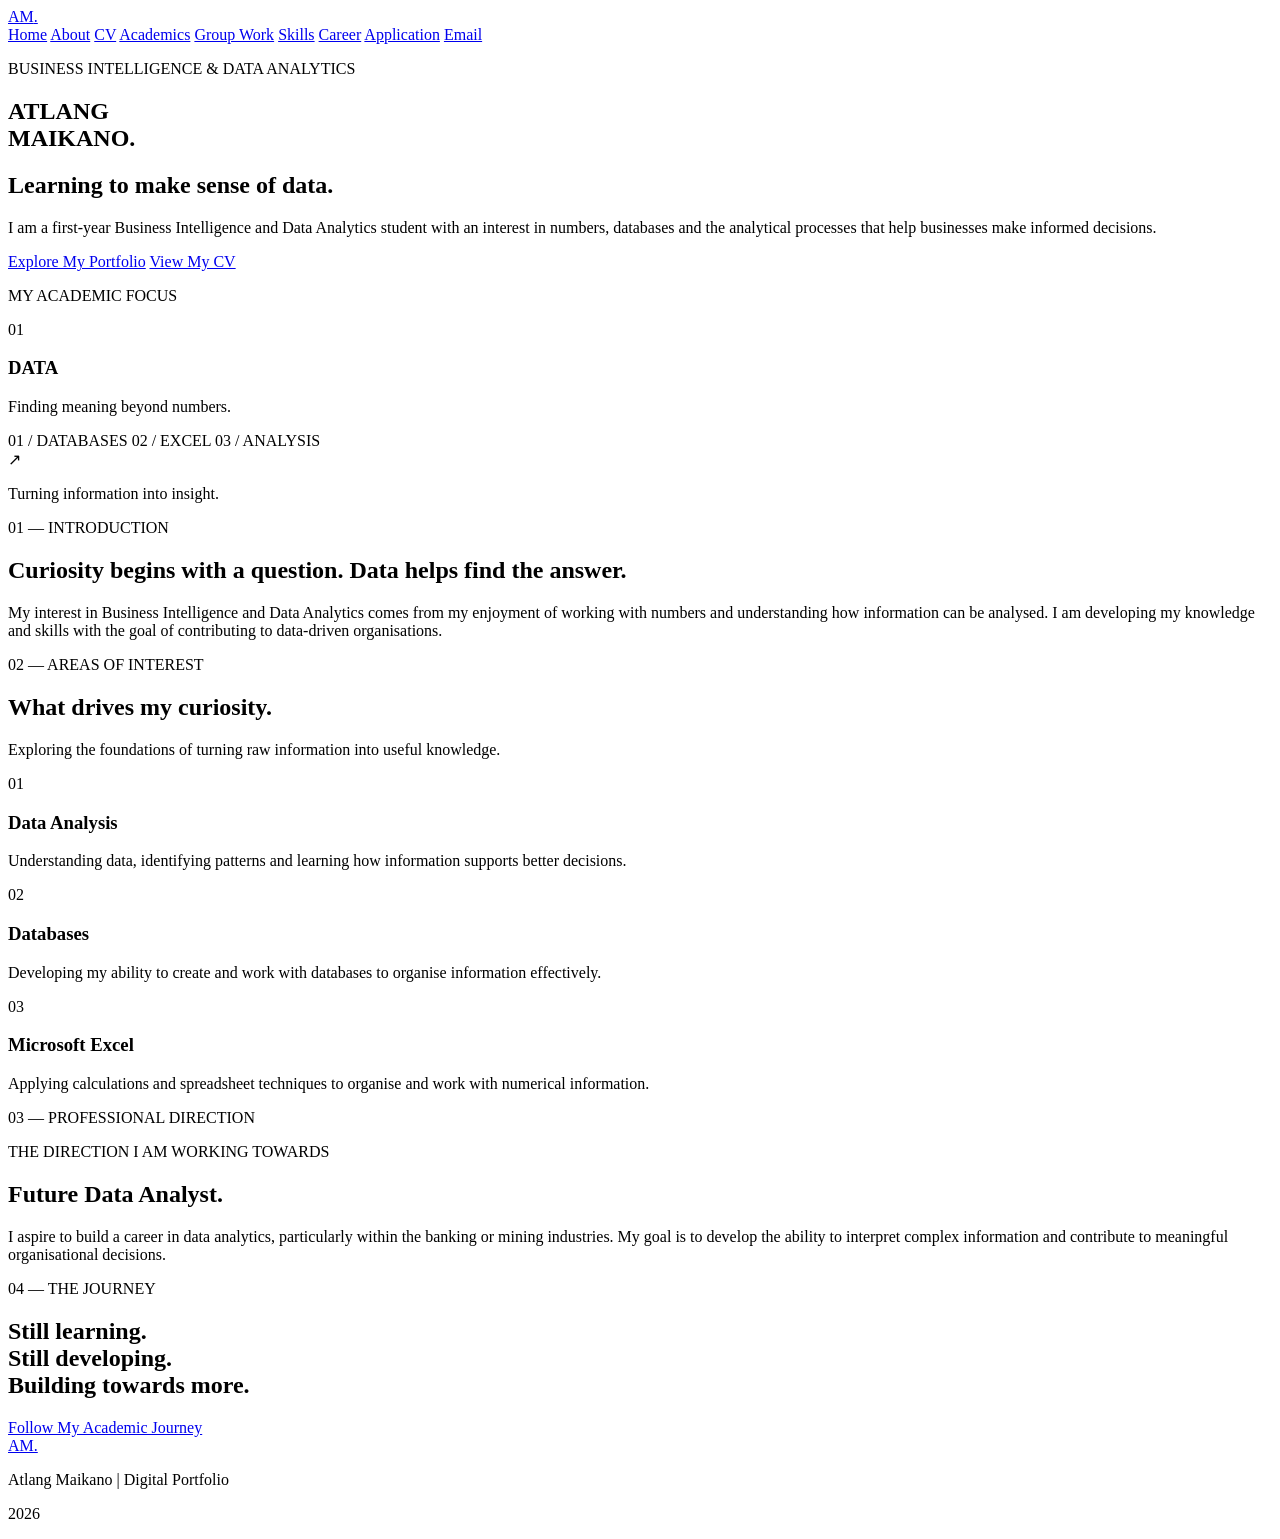
==== index.html @ c030cb65 "Create index.html" ====
<!DOCTYPE html>
<html lang="en">
<head>
    <meta charset="UTF-8">
    <meta name="viewport" content="width=device-width, initial-scale=1.0">
    <title>Atlang Maikano | Digital Portfolio</title>
    <link rel="stylesheet" href="style.css">

    <link rel="preconnect" href="https://fonts.googleapis.com">
    <link rel="preconnect" href="https://fonts.gstatic.com" crossorigin>
    <link href="https://fonts.googleapis.com/css2?family=DM+Sans:wght@400;500;600;700;800&family=Space+Mono:wght@400;700&display=swap" rel="stylesheet">
</head>

<body>

    <header class="site-header">
        <nav class="navbar">
            <a href="index.html" class="logo">AM<span>.</span></a>

            <div class="nav-links">
                <a href="index.html" class="active">Home</a>
                <a href="about.html">About</a>
                <a href="cv.html">CV</a>
                <a href="academic-journey.html">Academics</a>
                <a href="group-work.html">Group Work</a>
                <a href="skills-projects.html">Skills</a>
                <a href="career-aspirations.html">Career</a>
                <a href="application-letter.html">Application</a>
                <a href="email-template.html">Email</a>
            </div>
        </nav>
    </header>

    <main>

        <section class="hero">
            <div class="hero-content">

                <p class="eyebrow">BUSINESS INTELLIGENCE & DATA ANALYTICS</p>

                <h1>
                    ATLANG<br>
                    <span>MAIKANO.</span>
                </h1>

                <h2>Learning to make sense of data.</h2>

                <p class="hero-description">
                    I am a first-year Business Intelligence and Data Analytics
                    student with an interest in numbers, databases and the
                    analytical processes that help businesses make informed
                    decisions.
                </p>

                <div class="hero-buttons">
                    <a href="about.html" class="btn-primary">Explore My Portfolio</a>
                    <a href="cv.html" class="btn-secondary">View My CV</a>
                </div>

            </div>

            <div class="hero-visual">

                <div class="data-card">
                    <p class="card-label">MY ACADEMIC FOCUS</p>

                    <div class="data-symbol">01</div>
                    <h3>DATA</h3>
                    <p>Finding meaning beyond numbers.</p>

                    <div class="data-line"></div>

                    <div class="data-stat">
                        <span>01 / DATABASES</span>
                        <span>02 / EXCEL</span>
                        <span>03 / ANALYSIS</span>
                    </div>
                </div>

                <div class="floating-note">
                    <span class="note-icon">↗</span>
                    <p>Turning information into insight.</p>
                </div>

            </div>
        </section>

        <section class="intro-section">

            <div class="section-label">01 — INTRODUCTION</div>

            <div class="intro-content">
                <h2>
                    Curiosity begins with a question.
                    <span>Data helps find the answer.</span>
                </h2>

                <p>
                    My interest in Business Intelligence and Data Analytics
                    comes from my enjoyment of working with numbers and
                    understanding how information can be analysed. I am
                    developing my knowledge and skills with the goal of
                    contributing to data-driven organisations.
                </p>
            </div>

        </section>

        <section class="focus-section">

            <div class="section-heading">
                <div>
                    <div class="section-label">02 — AREAS OF INTEREST</div>
                    <h2>What drives my curiosity.</h2>
                </div>

                <p>
                    Exploring the foundations of turning raw information
                    into useful knowledge.
                </p>
            </div>

            <div class="focus-grid">

                <article class="focus-card">
                    <span class="card-number">01</span>
                    <h3>Data Analysis</h3>
                    <p>
                        Understanding data, identifying patterns and
                        learning how information supports better decisions.
                    </p>
                </article>

                <article class="focus-card">
                    <span class="card-number">02</span>
                    <h3>Databases</h3>
                    <p>
                        Developing my ability to create and work with
                        databases to organise information effectively.
                    </p>
                </article>

                <article class="focus-card">
                    <span class="card-number">03</span>
                    <h3>Microsoft Excel</h3>
                    <p>
                        Applying calculations and spreadsheet techniques
                        to organise and work with numerical information.
                    </p>
                </article>

            </div>

        </section>

        <section class="career-section">

            <div class="section-label">03 — PROFESSIONAL DIRECTION</div>

            <div class="career-content">
                <div>
                    <p class="career-small">THE DIRECTION I AM WORKING TOWARDS</p>
                    <h2>Future <span>Data Analyst.</span></h2>
                </div>

                <p>
                    I aspire to build a career in data analytics, particularly
                    within the banking or mining industries. My goal is to
                    develop the ability to interpret complex information and
                    contribute to meaningful organisational decisions.
                </p>
            </div>

        </section>

        <section class="closing-section">
            <p class="section-label">04 — THE JOURNEY</p>
            <h2>
                Still learning.<br>
                Still developing.<br>
                <span>Building towards more.</span>
            </h2>

            <a href="academic-journey.html" class="btn-primary">
                Follow My Academic Journey
            </a>
        </section>

    </main>

    <footer class="site-footer">
        <a href="index.html" class="footer-logo">AM.</a>
        <p>Atlang Maikano | Digital Portfolio</p>
        <p class="footer-year">2026</p>
    </footer>

</body>
</html>
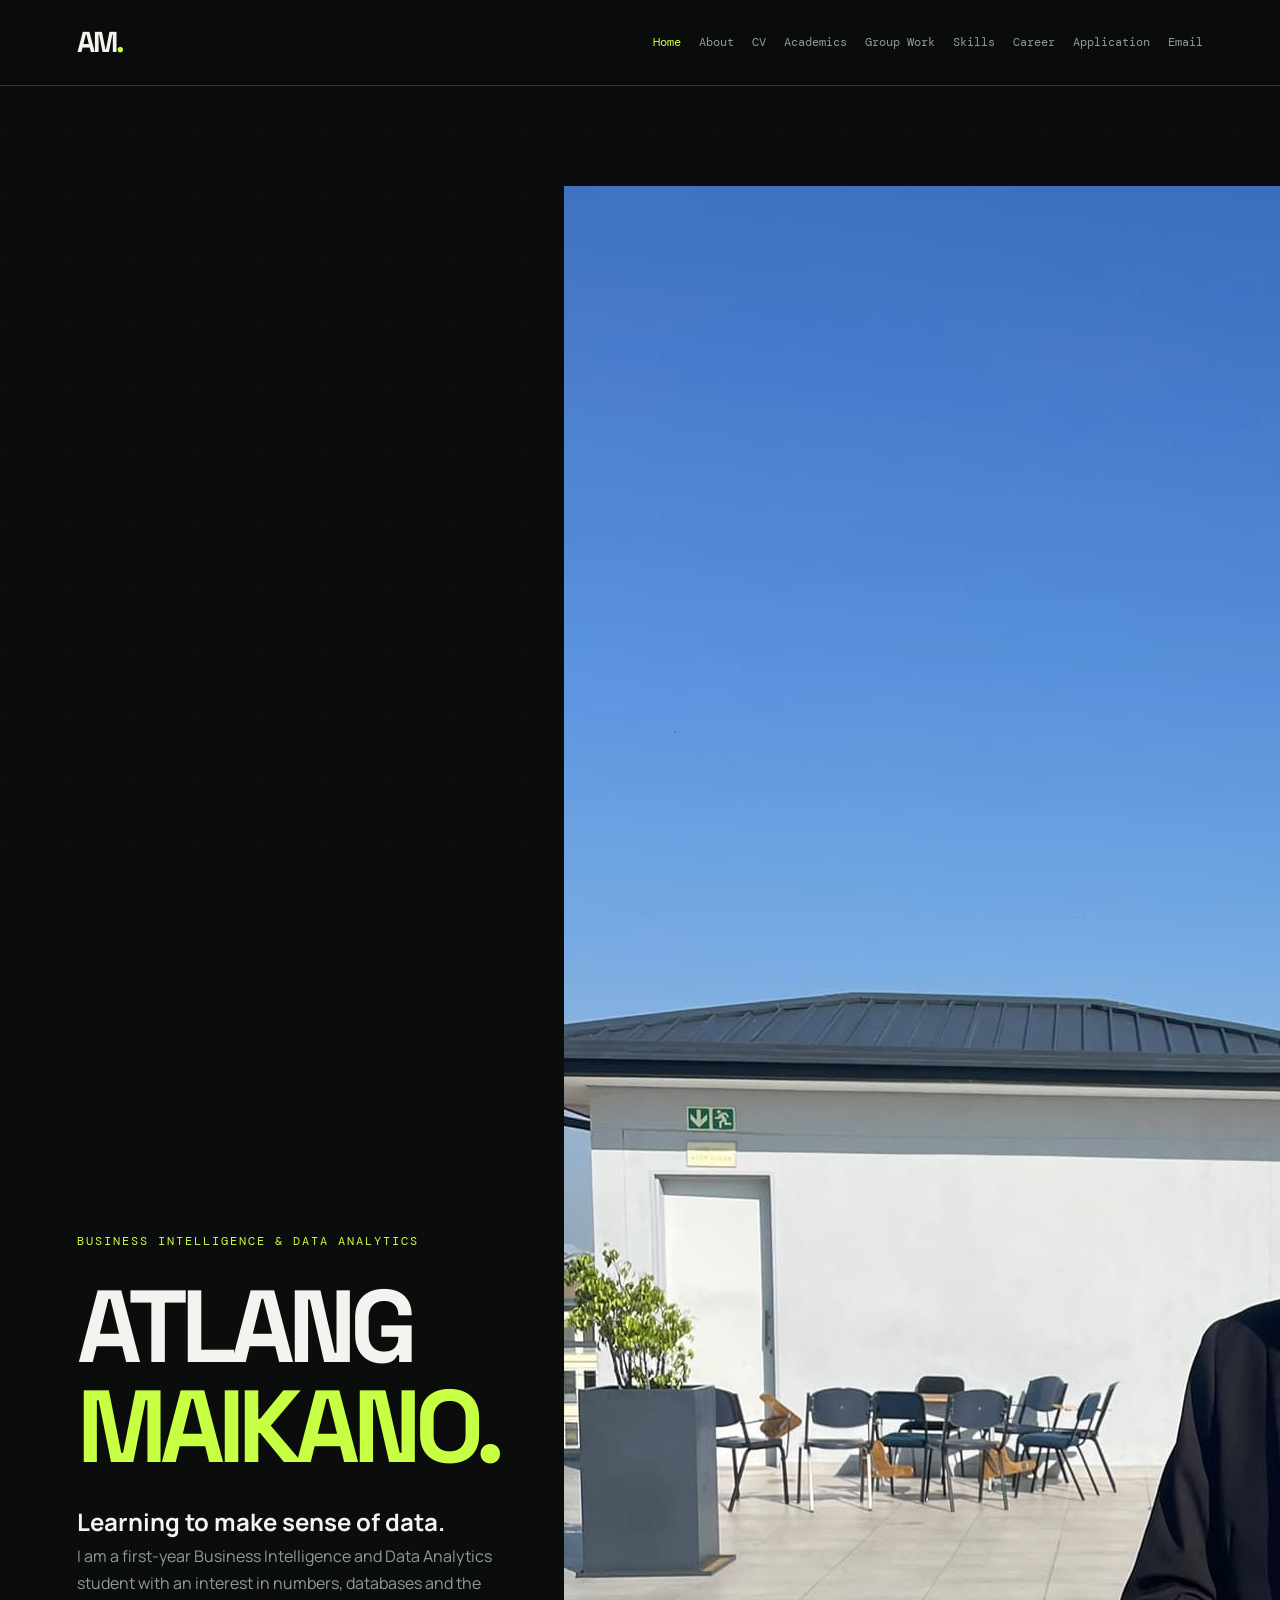
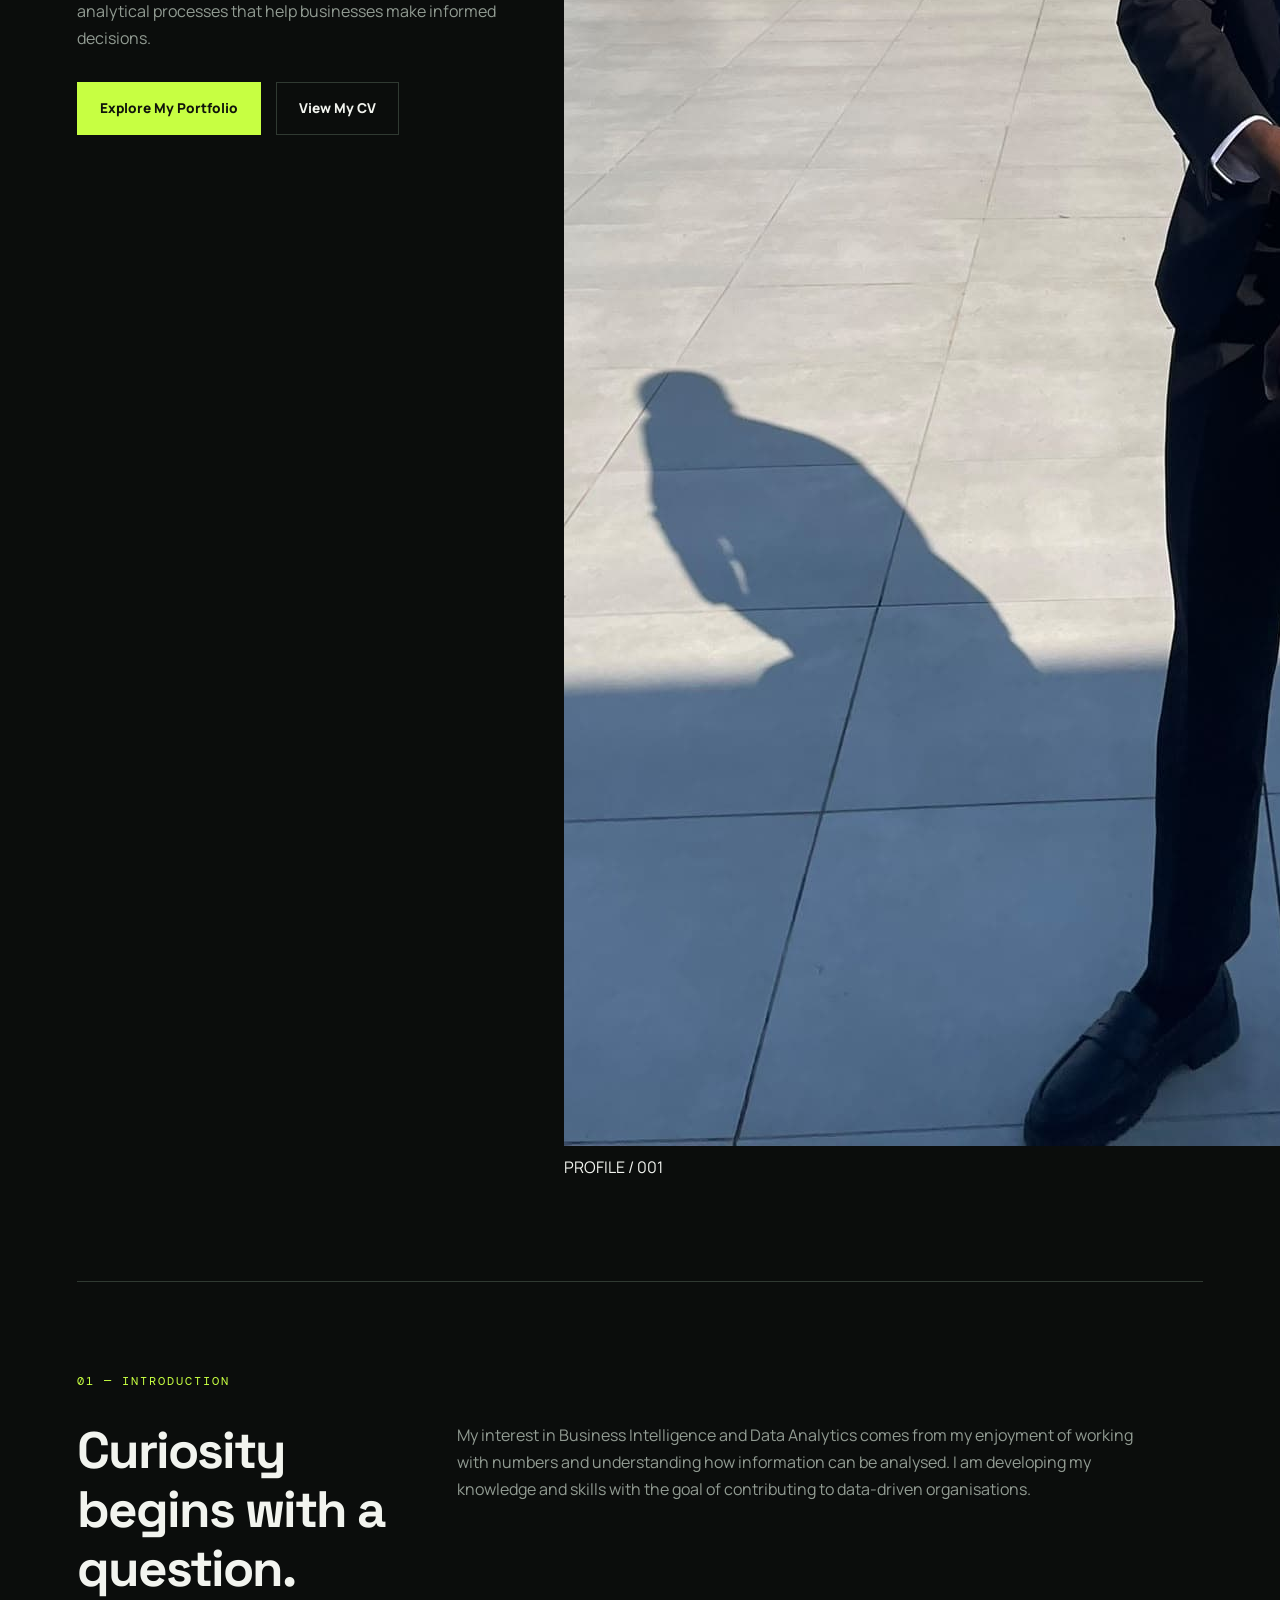
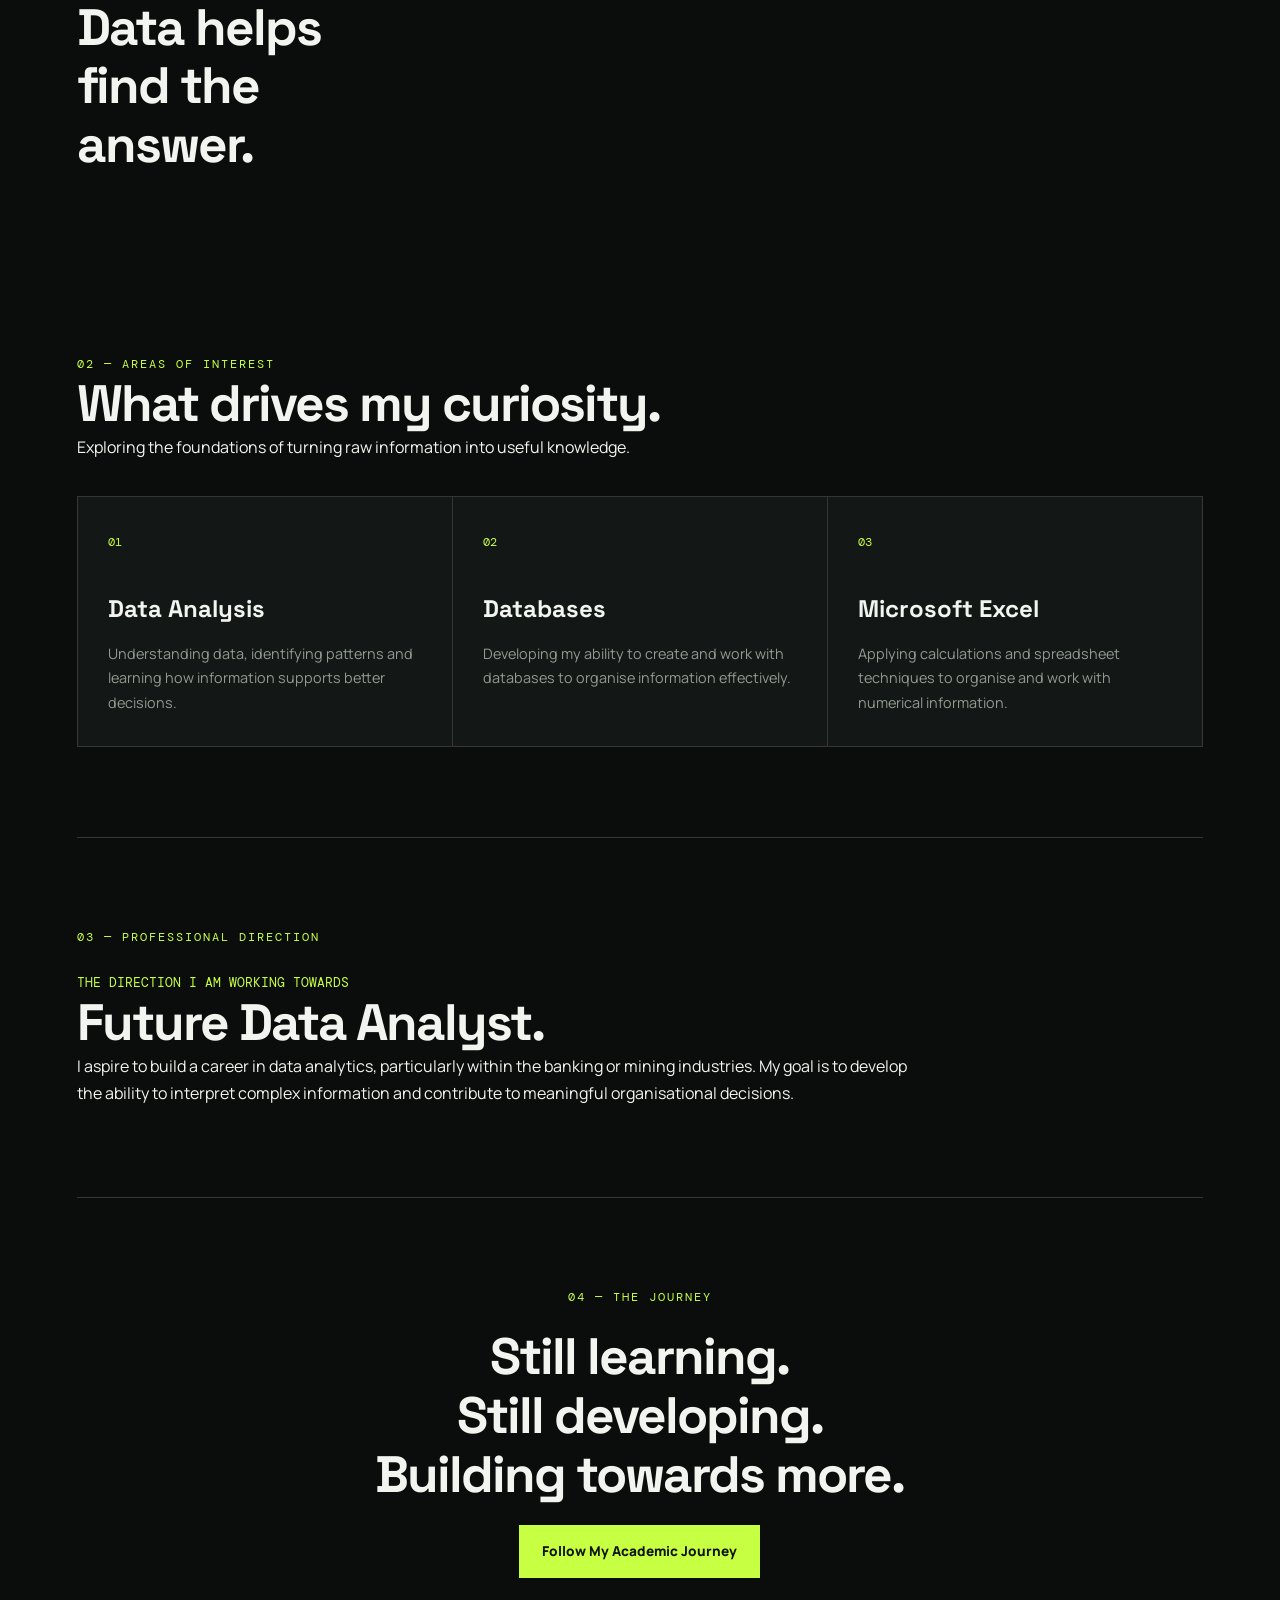
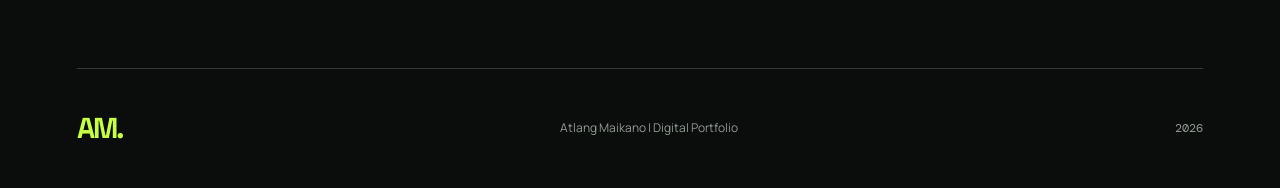
==== commit 3e1855cf: "Update index.html" ====
--- a/index.html
+++ b/index.html
@@ -62,20 +62,14 @@
 
             <div class="hero-visual">
 
-                <div class="data-card">
-                    <p class="card-label">MY ACADEMIC FOCUS</p>
+                <div class="hero-photo-frame">
+                    <img
+                        src="images/atlang1.JPG"
+                        alt="Portrait of Atlang Maikano"
+                        class="hero-photo"
+                    >
 
-                    <div class="data-symbol">01</div>
-                    <h3>DATA</h3>
-                    <p>Finding meaning beyond numbers.</p>
-
-                    <div class="data-line"></div>
-
-                    <div class="data-stat">
-                        <span>01 / DATABASES</span>
-                        <span>02 / EXCEL</span>
-                        <span>03 / ANALYSIS</span>
-                    </div>
+                    <div class="photo-index">PROFILE / 001</div>
                 </div>
 
                 <div class="floating-note">
--- a/style.css
+++ b/style.css
@@ -0,0 +1,1530 @@
+
+/* =====================================================
+   ATLANG MAIKANO — DATA INTELLIGENCE PORTFOLIO
+   Visual Identity: Technical Editorial / Data Interface
+===================================================== */
+
+@import url('https://fonts.googleapis.com/css2?family=DM+Mono:wght@400;500&family=Manrope:wght@400;500;600;700;800&family=Space+Grotesk:wght@400;500;600;700&display=swap');
+
+:root {
+    --background: #0b0d0c;
+    --surface: #131715;
+    --surface-light: #1b211e;
+    --surface-bright: #242c27;
+
+    --accent: #c7ff42;
+    --accent-dark: #91bd20;
+
+    --white: #f2f4ef;
+    --muted: #919b92;
+    --border: #303a32;
+
+    --font-main: 'Manrope', sans-serif;
+    --font-display: 'Space Grotesk', sans-serif;
+    --font-code: 'DM Mono', monospace;
+}
+
+/* RESET */
+
+* {
+    margin: 0;
+    padding: 0;
+    box-sizing: border-box;
+}
+
+html {
+    scroll-behavior: smooth;
+}
+
+body {
+    background: var(--background);
+    color: var(--white);
+    font-family: var(--font-main);
+    line-height: 1.7;
+    overflow-x: hidden;
+}
+
+a {
+    color: inherit;
+    text-decoration: none;
+}
+
+button {
+    font-family: inherit;
+}
+
+::selection {
+    background: var(--accent);
+    color: #0b0d0c;
+}
+
+/* GLOBAL GRID BACKGROUND */
+
+body::before {
+    content: "";
+    position: fixed;
+    inset: 0;
+    pointer-events: none;
+    z-index: -1;
+    opacity: 0.15;
+    background-image:
+        linear-gradient(rgba(199,255,66,0.08) 1px, transparent 1px),
+        linear-gradient(90deg, rgba(199,255,66,0.08) 1px, transparent 1px);
+    background-size: 65px 65px;
+}
+
+/* NAVIGATION */
+
+.site-header {
+    position: relative;
+    z-index: 10;
+    background: rgba(11,13,12,0.95);
+    border-bottom: 1px solid var(--border);
+}
+
+.navbar {
+    width: 88%;
+    max-width: 1450px;
+    min-height: 85px;
+    margin: auto;
+    display: flex;
+    justify-content: space-between;
+    align-items: center;
+    gap: 30px;
+}
+
+.logo,
+.footer-logo {
+    font-family: var(--font-display);
+    font-size: 1.8rem;
+    font-weight: 700;
+    letter-spacing: -2px;
+}
+
+.logo span {
+    color: var(--accent);
+}
+
+.nav-links {
+    display: flex;
+    flex-wrap: wrap;
+    justify-content: flex-end;
+    gap: 18px;
+}
+
+.nav-links a {
+    color: var(--muted);
+    font-size: 0.72rem;
+    font-family: var(--font-code);
+    transition: 0.25s;
+}
+
+.nav-links a:hover,
+.nav-links a.active {
+    color: var(--accent) !important;
+}
+
+/* BUTTONS */
+
+.btn-primary,
+.btn-secondary {
+    display: inline-block;
+    padding: 14px 22px;
+    font-size: 0.85rem;
+    font-weight: 800;
+    transition: 0.25s;
+}
+
+.btn-primary {
+    background: var(--accent);
+    color: #10140b;
+    border: 1px solid var(--accent);
+}
+
+.btn-primary:hover {
+    background: transparent;
+    color: var(--accent);
+}
+
+.btn-secondary {
+    border: 1px solid var(--border);
+    color: var(--white);
+}
+
+.btn-secondary:hover {
+    border-color: var(--accent);
+    color: var(--accent);
+}
+
+/* LABELS */
+
+.eyebrow,
+.section-label {
+    font-family: var(--font-code);
+    font-size: 0.72rem;
+    color: var(--accent);
+    letter-spacing: 2px;
+    text-transform: uppercase;
+}
+
+/* =====================================================
+   HOME PAGE
+===================================================== */
+
+.hero {
+    min-height: 650px;
+    width: 88%;
+    max-width: 1450px;
+    margin: auto;
+    padding: 100px 0;
+    display: grid;
+    grid-template-columns: 1.2fr 0.8fr;
+    align-items: center;
+    gap: 65px;
+}
+
+.hero-content {
+    max-width: 750px;
+}
+
+.hero-content h1 {
+    font-family: var(--font-display);
+    font-size: clamp(3.8rem, 8vw, 7.5rem);
+    line-height: 0.98;
+    letter-spacing: -7px;
+    margin: 25px 0;
+}
+
+.hero-content h1 span {
+    color: var(--accent);
+}
+
+.hero-description {
+    max-width: 570px;
+    color: var(--muted);
+    font-size: 1rem;
+    margin-bottom: 30px;
+}
+
+.hero-buttons {
+    display: flex;
+    flex-wrap: wrap;
+    gap: 15px;
+}
+
+/* DATA VISUAL */
+
+.hero-visual {
+    position: relative;
+    min-height: 400px;
+    display: flex;
+    align-items: center;
+    justify-content: center;
+}
+
+.data-card {
+    width: 100%;
+    max-width: 430px;
+    padding: 30px;
+    background: var(--surface);
+    border: 1px solid var(--border);
+    position: relative;
+}
+
+.data-card::before {
+    content: "LIVE ANALYTICS / 001";
+    display: block;
+    color: var(--accent);
+    font-family: var(--font-code);
+    font-size: 0.65rem;
+    margin-bottom: 35px;
+}
+
+.card-label {
+    color: var(--muted);
+    font-family: var(--font-code);
+    font-size: 0.75rem;
+}
+
+.data-symbol {
+    font-family: var(--font-display);
+    font-size: 5rem;
+    font-weight: 700;
+    color: var(--accent);
+    line-height: 1.2;
+}
+
+.data-line {
+    height: 1px;
+    background: var(--border);
+    margin: 25px 0;
+}
+
+.data-stat {
+    display: flex;
+    justify-content: space-between;
+    color: var(--muted);
+    font-family: var(--font-code);
+    font-size: 0.75rem;
+    padding: 10px 0;
+    border-bottom: 1px solid var(--border);
+}
+
+.data-stat span:last-child {
+    color: var(--accent);
+}
+
+.floating-note {
+    position: absolute;
+    right: -20px;
+    bottom: 20px;
+    background: var(--accent);
+    color: #10140b;
+    padding: 15px;
+    font-family: var(--font-code);
+    font-size: 0.7rem;
+    transform: rotate(-3deg);
+}
+
+/* INTRODUCTION */
+
+.intro-section,
+.focus-section,
+.career-section,
+.closing-section {
+    width: 88%;
+    max-width: 1450px;
+    margin: auto;
+    padding: 90px 0;
+}
+
+.intro-section {
+    border-top: 1px solid var(--border);
+}
+
+.intro-content {
+    display: grid;
+    grid-template-columns: 0.6fr 1.4fr;
+    gap: 60px;
+    margin-top: 30px;
+}
+
+.intro-content h2,
+.section-heading h2,
+.career-content h2,
+.closing-section h2 {
+    font-family: var(--font-display);
+    font-size: clamp(2rem, 4vw, 3.7rem);
+    line-height: 1.15;
+    letter-spacing: -2px;
+}
+
+.intro-content p {
+    color: var(--muted);
+    max-width: 700px;
+}
+
+/* AREAS OF INTEREST */
+
+.section-heading {
+    margin-bottom: 35px;
+}
+
+.focus-grid {
+    display: grid;
+    grid-template-columns: repeat(3, 1fr);
+    border-top: 1px solid var(--border);
+    border-left: 1px solid var(--border);
+}
+
+.focus-card {
+    min-height: 250px;
+    padding: 30px;
+    border-right: 1px solid var(--border);
+    border-bottom: 1px solid var(--border);
+    background: var(--surface);
+    transition: 0.3s;
+}
+
+.focus-card:hover {
+    background: var(--surface-bright);
+}
+
+.card-number {
+    color: var(--accent);
+    font-family: var(--font-code);
+    font-size: 0.75rem;
+}
+
+.focus-card h3 {
+    font-family: var(--font-display);
+    font-size: 1.5rem;
+    margin: 35px 0 12px;
+}
+
+.focus-card p {
+    color: var(--muted);
+    font-size: 0.9rem;
+}
+
+/* CAREER */
+
+.career-section {
+    border-top: 1px solid var(--border);
+}
+
+.career-content {
+    max-width: 850px;
+}
+
+.career-small {
+    font-family: var(--font-code);
+    color: var(--accent);
+    font-size: 0.8rem;
+    margin-top: 25px;
+}
+
+.closing-section {
+    border-top: 1px solid var(--border);
+    text-align: center;
+}
+
+.closing-section h2 {
+    max-width: 800px;
+    margin: 20px auto;
+}
+
+/* =====================================================
+   GENERAL SUBPAGE STRUCTURE
+===================================================== */
+
+.subpage-hero {
+    padding: 100px 8% 80px;
+    border-bottom: 1px solid var(--border);
+    background:
+        linear-gradient(110deg, rgba(199,255,66,0.07), transparent 50%),
+        var(--surface);
+    position: relative;
+    overflow: hidden;
+}
+
+.subpage-hero::after {
+    content: "DATA / SYSTEMS / INSIGHT";
+    position: absolute;
+    right: -10px;
+    bottom: 15px;
+    font-family: var(--font-code);
+    font-size: clamp(1rem, 3vw, 2.5rem);
+    color: rgba(199,255,66,0.07);
+    white-space: nowrap;
+    pointer-events: none;
+}
+
+.subpage-hero h1 {
+    font-family: var(--font-display);
+    font-size: clamp(3rem, 7vw, 6rem);
+    letter-spacing: -5px;
+    line-height: 1;
+    margin: 25px 0;
+}
+
+.subpage-hero h1 span {
+    color: var(--accent);
+}
+
+.subpage-hero > p:not(.section-label) {
+    color: var(--muted);
+    max-width: 650px;
+}
+
+.subpage-hero .section-label {
+    color: var(--accent);
+}
+
+.subpage-hero .btn-primary {
+    margin-top: 25px;
+    cursor: pointer;
+    font-family: var(--font-main);
+}
+
+.subpage-hero ~ section {
+    width: 88%;
+    max-width: 1450px;
+    margin: auto;
+    padding: 75px 0;
+}
+
+.subpage-hero ~ section h2 {
+    font-family: var(--font-display);
+    font-size: clamp(1.8rem, 4vw, 3rem);
+    line-height: 1.2;
+    letter-spacing: -1.5px;
+}
+
+.subpage-hero ~ section p {
+    color: var(--muted);
+}
+
+.subpage-hero ~ section .section-label {
+    color: var(--accent);
+    font-family: var(--font-code);
+    font-size: 0.72rem;
+    letter-spacing: 2px;
+    margin-bottom: 15px;
+}
+
+/* =====================================================
+   ABOUT PAGE
+===================================================== */
+
+.about-profile {
+    display: grid;
+    grid-template-columns: 0.6fr 1.4fr;
+    gap: 60px;
+    align-items: start;
+}
+
+.about-profile-label {
+    color: var(--accent);
+    font-family: var(--font-code);
+    font-size: 0.8rem;
+}
+
+.about-profile-content {
+    display: flex;
+    gap: 30px;
+    align-items: flex-start;
+}
+
+.about-initials {
+    min-width: 120px;
+    height: 120px;
+    display: grid;
+    place-items: center;
+    background: var(--accent);
+    color: #10140b;
+    font-family: var(--font-display);
+    font-size: 2.5rem;
+    font-weight: 700;
+}
+
+.about-description {
+    max-width: 700px;
+}
+
+.about-academic,
+.about-interest,
+.about-achievement,
+.about-outlook {
+    margin-top: 80px;
+}
+
+.academic-info-grid {
+    display: grid;
+    grid-template-columns: repeat(2, 1fr);
+    margin-top: 30px;
+    border-top: 1px solid var(--border);
+    border-left: 1px solid var(--border);
+}
+
+.academic-info-card {
+    padding: 30px;
+    border-right: 1px solid var(--border);
+    border-bottom: 1px solid var(--border);
+    background: var(--surface);
+}
+
+.academic-info-card h3 {
+    color: var(--accent);
+    font-family: var(--font-display);
+    margin-bottom: 12px;
+}
+
+.interest-content {
+    max-width: 800px;
+}
+
+.achievement-highlight {
+    display: flex;
+    gap: 30px;
+    align-items: center;
+    padding: 35px;
+    margin-top: 25px;
+    background: var(--surface);
+    border-left: 4px solid var(--accent);
+}
+
+.achievement-mark {
+    min-width: 75px;
+    height: 75px;
+    display: grid;
+    place-items: center;
+    background: var(--accent);
+    color: #10140b;
+    font-size: 2rem;
+    font-weight: 800;
+}
+
+/* =====================================================
+   CV PAGE
+===================================================== */
+
+.cv-container {
+    max-width: 950px;
+    margin: auto;
+    padding: 55px;
+    background: #f1f2ed;
+    color: #151915;
+}
+
+.cv-container p,
+.cv-container li {
+    color: #414a42;
+}
+
+.cv-heading h2 {
+    color: #151915;
+    font-family: var(--font-display);
+    font-size: 3rem;
+}
+
+.cv-profession {
+    color: #59751f !important;
+    font-weight: 700;
+}
+
+.cv-contact {
+    display: flex;
+    flex-wrap: wrap;
+    gap: 15px 25px;
+    margin: 25px 0;
+    font-family: var(--font-code);
+    font-size: 0.75rem;
+}
+
+.cv-divider {
+    height: 3px;
+    background: #151915;
+    margin: 30px 0;
+}
+
+.cv-section {
+    margin-top: 35px;
+}
+
+.cv-section h3 {
+    color: #59751f;
+    font-family: var(--font-code);
+    font-size: 0.85rem;
+    letter-spacing: 1px;
+    border-bottom: 1px solid #c4c9bf;
+    padding-bottom: 10px;
+    margin-bottom: 20px;
+}
+
+.cv-entry {
+    margin-bottom: 22px;
+}
+
+.cv-entry h4 {
+    color: #151915;
+    margin-bottom: 5px;
+}
+
+.cv-muted,
+.cv-date {
+    color: #747c72 !important;
+    font-size: 0.85rem;
+}
+
+.cv-skill-list,
+.cv-interest-tags {
+    display: flex;
+    flex-wrap: wrap;
+    gap: 10px;
+}
+
+.cv-skill-item,
+.cv-interest-tags span {
+    background: #dfe5d7;
+    color: #27321c;
+    padding: 9px 14px;
+    font-size: 0.8rem;
+}
+
+/* =====================================================
+   ACADEMIC JOURNEY
+===================================================== */
+
+.journey-introduction {
+    max-width: 850px;
+}
+
+.journey-intro-content {
+    margin-top: 20px;
+}
+
+.journey-timeline-section,
+.learning-section,
+.journey-reflection {
+    margin-top: 80px;
+}
+
+.journey-timeline {
+    margin-top: 35px;
+    display: grid;
+    grid-template-columns: 1fr 1fr;
+    gap: 2px;
+    background: var(--border);
+    border: 1px solid var(--border);
+}
+
+.journey-item {
+    position: relative;
+    padding: 35px;
+    background: var(--surface);
+    min-height: 220px;
+}
+
+.journey-marker {
+    width: 12px;
+    height: 12px;
+    background: var(--accent);
+    margin-bottom: 25px;
+}
+
+.journey-details {
+    max-width: 550px;
+}
+
+.timeline-label {
+    color: var(--accent) !important;
+    font-family: var(--font-code);
+    font-size: 0.75rem;
+    margin-bottom: 12px;
+}
+
+.journey-details h3 {
+    font-family: var(--font-display);
+    font-size: 1.4rem;
+    margin-bottom: 12px;
+}
+
+.journey-highlight {
+    color: var(--accent) !important;
+    margin-top: 15px;
+}
+
+.learning-grid {
+    display: grid;
+    grid-template-columns: repeat(2, 1fr);
+    gap: 2px;
+    background: var(--border);
+    margin-top: 30px;
+}
+
+.learning-card {
+    background: var(--surface);
+    padding: 30px;
+}
+
+.learning-card h3 {
+    color: var(--accent);
+    margin-bottom: 12px;
+}
+
+.reflection-content {
+    padding: 35px;
+    background: var(--surface);
+    border-left: 3px solid var(--accent);
+}
+
+.journey-closing {
+    margin-top: 60px;
+}
+
+/* =====================================================
+   GROUP WORK
+===================================================== */
+
+.group-introduction,
+.theory-intro {
+    max-width: 850px;
+}
+
+.group-intro-content {
+    margin-top: 20px;
+}
+
+.teamwork-principles,
+.group-theory,
+.group-reflection {
+    margin-top: 80px;
+}
+
+.teamwork-grid {
+    display: grid;
+    grid-template-columns: repeat(2, 1fr);
+    gap: 2px;
+    background: var(--border);
+    margin-top: 30px;
+}
+
+.teamwork-card {
+    padding: 35px;
+    background: var(--surface);
+}
+
+.teamwork-card h3 {
+    color: var(--accent);
+    font-family: var(--font-display);
+    font-size: 1.3rem;
+    margin-bottom: 15px;
+}
+
+.team-stage-list {
+    margin-top: 30px;
+}
+
+.team-stage {
+    display: grid;
+    grid-template-columns: 70px 1fr;
+    gap: 20px;
+    padding: 25px 0;
+    border-bottom: 1px solid var(--border);
+}
+
+.stage-number {
+    color: var(--accent);
+    font-family: var(--font-code);
+    font-size: 1.2rem;
+}
+
+.team-stage h3 {
+    font-family: var(--font-display);
+    margin-bottom: 8px;
+}
+
+.reflection-columns {
+    display: grid;
+    grid-template-columns: 1fr 1fr;
+    gap: 25px;
+    margin-top: 30px;
+}
+
+.reflection-note {
+    padding: 30px;
+    background: var(--surface);
+    border-top: 2px solid var(--accent);
+}
+
+.group-closing {
+    margin-top: 60px;
+}
+
+/* =====================================================
+   SKILLS AND PROJECTS
+===================================================== */
+
+.skills-introduction {
+    max-width: 850px;
+}
+
+.technical-skills,
+.professional-strengths,
+.skills-achievements,
+.projects-section {
+    margin-top: 80px;
+}
+
+.technical-skill-grid {
+    display: grid;
+    grid-template-columns: repeat(2, 1fr);
+    gap: 2px;
+    background: var(--border);
+    margin-top: 30px;
+}
+
+.technical-skill-card {
+    background: var(--surface);
+    padding: 35px;
+}
+
+.skill-card-top {
+    display: flex;
+    justify-content: space-between;
+    gap: 10px;
+}
+
+.skill-number,
+.skill-category {
+    font-family: var(--font-code);
+    font-size: 0.75rem;
+    color: var(--accent);
+}
+
+.technical-skill-card h3 {
+    font-family: var(--font-display);
+    font-size: 1.5rem;
+    margin: 25px 0 12px;
+}
+
+.skill-visual {
+    height: 4px;
+    background: var(--border);
+    margin-top: 25px;
+}
+
+.skill-visual span {
+    display: block;
+    height: 100%;
+    width: 100%;
+    background: var(--accent);
+}
+
+.skill-status {
+    font-family: var(--font-code);
+    font-size: 0.7rem;
+    color: var(--accent) !important;
+    margin-top: 10px;
+}
+
+.strength-list {
+    margin-top: 25px;
+}
+
+.strength-row {
+    display: flex;
+    justify-content: space-between;
+    align-items: center;
+    gap: 20px;
+    padding: 20px 0;
+    border-bottom: 1px solid var(--border);
+}
+
+.strength-row h3 {
+    font-family: var(--font-display);
+    font-size: 1rem;
+}
+
+.achievement-panel {
+    display: flex;
+    align-items: center;
+    gap: 30px;
+    padding: 35px;
+    background: var(--accent);
+    color: #10140b;
+    margin-top: 25px;
+}
+
+.achievement-panel p,
+.achievement-panel h3 {
+    color: #10140b !important;
+}
+
+.achievement-icon {
+    min-width: 70px;
+    height: 70px;
+    display: grid;
+    place-items: center;
+    background: #10140b;
+    color: var(--accent);
+    font-size: 2rem;
+}
+
+.projects-description {
+    max-width: 750px;
+}
+
+.project-placeholder {
+    padding: 55px 30px;
+    margin-top: 25px;
+    text-align: center;
+    border: 1px dashed var(--accent-dark);
+    background: var(--surface);
+}
+
+.project-placeholder-symbol {
+    color: var(--accent);
+    font-family: var(--font-code);
+    font-size: 3rem;
+}
+
+.project-placeholder h3 {
+    font-family: var(--font-display);
+    margin: 15px 0;
+}
+
+.skills-closing {
+    margin-top: 60px;
+}
+
+/* =====================================================
+   CAREER ASPIRATIONS
+===================================================== */
+
+.career-vision-intro {
+    max-width: 850px;
+}
+
+.career-vision-content {
+    margin-top: 20px;
+}
+
+.career-field-section,
+.career-role-section,
+.career-roadmap-section,
+.career-principles {
+    margin-top: 80px;
+}
+
+.industry-grid {
+    display: grid;
+    grid-template-columns: 1fr 1fr;
+    gap: 2px;
+    background: var(--border);
+    margin-top: 30px;
+}
+
+.industry-card {
+    background: var(--surface);
+    padding: 40px;
+    min-height: 250px;
+}
+
+.industry-number {
+    color: var(--accent);
+    font-family: var(--font-code);
+}
+
+.industry-card h3 {
+    font-family: var(--font-display);
+    font-size: 1.7rem;
+    margin: 25px 0 12px;
+}
+
+.industry-focus {
+    color: var(--accent) !important;
+    font-family: var(--font-code);
+    font-size: 0.75rem;
+    margin-top: 20px;
+}
+
+.career-role-card {
+    padding: 40px;
+    background: var(--surface);
+    border-left: 4px solid var(--accent);
+    margin-top: 25px;
+}
+
+.career-role-card h3 {
+    font-family: var(--font-display);
+    font-size: 1.7rem;
+    margin-bottom: 15px;
+}
+
+.career-role-description {
+    max-width: 750px;
+}
+
+.career-roadmap {
+    margin-top: 35px;
+    counter-reset: roadmap;
+}
+
+.roadmap-step {
+    counter-increment: roadmap;
+    display: grid;
+    grid-template-columns: 100px 1fr;
+    gap: 25px;
+    padding: 30px 0;
+    border-bottom: 1px solid var(--border);
+}
+
+.roadmap-step::before {
+    content: "0" counter(roadmap);
+    color: var(--accent);
+    font-family: var(--font-code);
+    font-size: 1.3rem;
+}
+
+.roadmap-step h3 {
+    font-family: var(--font-display);
+    margin-bottom: 10px;
+}
+
+.career-values-grid {
+    display: grid;
+    grid-template-columns: repeat(3, 1fr);
+    gap: 2px;
+    background: var(--border);
+    margin-top: 30px;
+}
+
+.career-value {
+    padding: 30px;
+    background: var(--surface);
+}
+
+.career-value h3 {
+    color: var(--accent);
+    font-family: var(--font-display);
+    margin-bottom: 12px;
+}
+
+.career-closing {
+    margin-top: 60px;
+}
+
+/* =====================================================
+   APPLICATION LETTER
+===================================================== */
+
+.application-section {
+    max-width: 1100px;
+    margin: auto;
+}
+
+.application-top {
+    display: flex;
+    justify-content: space-between;
+    gap: 30px;
+    align-items: flex-start;
+}
+
+.application-top h2 {
+    font-family: var(--font-display);
+    font-size: 2.5rem;
+}
+
+.application-role {
+    color: var(--accent) !important;
+}
+
+.application-contact {
+    text-align: right;
+    font-family: var(--font-code);
+    font-size: 0.75rem;
+}
+
+.application-divider {
+    height: 3px;
+    background: var(--accent);
+    margin: 35px 0;
+}
+
+.application-document {
+    max-width: 850px;
+    margin: auto;
+    padding: 55px;
+    background: #f1f2ed;
+    color: #151915;
+}
+
+.application-document p {
+    color: #414a42 !important;
+    margin-bottom: 20px;
+}
+
+.recipient-details {
+    margin: 35px 0;
+}
+
+.application-document h3 {
+    color: #59751f;
+    font-family: var(--font-code);
+    font-size: 0.85rem;
+    margin: 30px 0 20px;
+}
+
+.application-signature {
+    margin-top: 35px;
+}
+
+.application-signature h3 {
+    color: #151915;
+    font-family: var(--font-display);
+    font-size: 1.3rem;
+}
+
+.application-note {
+    max-width: 850px;
+    margin: auto;
+}
+
+.application-note h2 {
+    margin-bottom: 15px;
+}
+
+.next-page-section {
+    text-align: center;
+}
+
+/* =====================================================
+   PROFESSIONAL EMAIL
+===================================================== */
+
+.email-introduction {
+    max-width: 850px;
+    margin-bottom: 40px;
+}
+
+.email-window {
+    max-width: 950px;
+    margin: auto;
+    background: var(--surface);
+    border: 1px solid var(--border);
+}
+
+.email-window-header {
+    display: flex;
+    align-items: center;
+    gap: 20px;
+    padding: 20px 25px;
+    background: var(--surface-bright);
+    border-bottom: 1px solid var(--border);
+}
+
+.email-window-header p {
+    color: var(--white) !important;
+    font-family: var(--font-code);
+    font-size: 0.8rem;
+}
+
+.email-window-dots {
+    display: flex;
+    gap: 6px;
+}
+
+.email-window-dots span {
+    width: 9px;
+    height: 9px;
+    background: var(--accent);
+    border-radius: 50%;
+}
+
+.email-fields {
+    padding: 20px 30px;
+    border-bottom: 1px solid var(--border);
+}
+
+.email-field {
+    display: flex;
+    gap: 20px;
+    padding: 12px 0;
+    border-bottom: 1px solid var(--border);
+}
+
+.email-field span {
+    min-width: 75px;
+    color: var(--accent);
+    font-family: var(--font-code);
+    font-size: 0.8rem;
+}
+
+.email-field p {
+    color: var(--white) !important;
+}
+
+.email-body {
+    padding: 40px;
+}
+
+.email-body > p {
+    margin-bottom: 20px;
+}
+
+.email-signature {
+    display: flex;
+    flex-direction: column;
+    gap: 7px;
+    margin-top: 35px;
+    padding-top: 25px;
+    border-top: 2px solid var(--accent);
+}
+
+.email-signature strong {
+    color: var(--accent);
+    font-family: var(--font-display);
+    font-size: 1.2rem;
+}
+
+.email-signature span {
+    color: var(--muted);
+    font-size: 0.85rem;
+}
+
+.email-guidelines {
+    margin-top: 80px;
+}
+
+.email-guidelines-grid {
+    display: grid;
+    grid-template-columns: repeat(2, 1fr);
+    gap: 2px;
+    background: var(--border);
+    margin-top: 30px;
+}
+
+.email-guideline-card {
+    background: var(--surface);
+    padding: 30px;
+}
+
+.email-guideline-card > span {
+    color: var(--accent);
+    font-family: var(--font-code);
+}
+
+.email-guideline-card h3 {
+    font-family: var(--font-display);
+    margin: 18px 0 10px;
+}
+
+.email-closing {
+    margin-top: 80px;
+    text-align: center;
+}
+
+.email-closing .btn-primary {
+    display: inline-block;
+    margin-top: 25px;
+}
+
+/* =====================================================
+   FOOTER
+===================================================== */
+
+.site-footer {
+    width: 88%;
+    max-width: 1450px;
+    margin: auto;
+    padding: 35px 0;
+    border-top: 1px solid var(--border);
+    display: flex;
+    justify-content: space-between;
+    align-items: center;
+    gap: 20px;
+}
+
+.footer-logo {
+    color: var(--accent);
+}
+
+.site-footer p {
+    color: var(--muted);
+    font-size: 0.75rem;
+}
+
+.footer-year {
+    font-family: var(--font-code);
+}
+
+/* =====================================================
+   PRINT
+===================================================== */
+
+@media print {
+
+    body {
+        background: white !important;
+    }
+
+    body::before {
+        display: none;
+    }
+
+    .site-header,
+    .site-footer,
+    .subpage-hero,
+    .application-note,
+    .next-page-section,
+    button {
+        display: none !important;
+    }
+
+    .cv-container,
+    .application-document {
+        background: white !important;
+        color: black !important;
+        border: none !important;
+        box-shadow: none !important;
+        padding: 20px !important;
+    }
+
+    .cv-container *,
+    .application-document * {
+        color: black !important;
+    }
+}
+
+/* =====================================================
+   RESPONSIVE DESIGN
+===================================================== */
+
+@media (max-width: 950px) {
+
+    .navbar {
+        align-items: flex-start;
+        flex-direction: column;
+        padding: 20px 0;
+    }
+
+    .nav-links {
+        justify-content: flex-start;
+    }
+
+    .hero {
+        grid-template-columns: 1fr;
+        padding: 75px 0;
+    }
+
+    .hero-content h1 {
+        letter-spacing: -4px;
+    }
+
+    .hero-visual {
+        min-height: 350px;
+    }
+
+    .intro-content {
+        grid-template-columns: 1fr;
+        gap: 25px;
+    }
+
+    .about-profile {
+        grid-template-columns: 1fr;
+        gap: 25px;
+    }
+
+    .career-values-grid {
+        grid-template-columns: repeat(2, 1fr);
+    }
+}
+
+@media (max-width: 650px) {
+
+    .navbar,
+    .hero,
+    .intro-section,
+    .focus-section,
+    .career-section,
+    .closing-section,
+    .site-footer {
+        width: 90%;
+    }
+
+    .nav-links {
+        gap: 12px;
+    }
+
+    .nav-links a {
+        font-size: 0.65rem;
+    }
+
+    .hero-content h1 {
+        font-size: 3.5rem;
+        letter-spacing: -3px;
+    }
+
+    .hero-visual {
+        min-height: 300px;
+    }
+
+    .floating-note {
+        right: 0;
+    }
+
+    .focus-grid {
+        grid-template-columns: 1fr;
+    }
+
+    .subpage-hero {
+        padding: 75px 6% 65px;
+    }
+
+    .subpage-hero h1 {
+        font-size: 3.2rem;
+        letter-spacing: -3px;
+    }
+
+    .subpage-hero ~ section {
+        width: 90%;
+        padding: 55px 0;
+    }
+
+    .academic-info-grid,
+    .journey-timeline,
+    .learning-grid,
+    .teamwork-grid,
+    .technical-skill-grid,
+    .industry-grid,
+    .reflection-columns,
+    .email-guidelines-grid,
+    .career-values-grid {
+        grid-template-columns: 1fr;
+    }
+
+    .about-profile-content {
+        flex-direction: column;
+    }
+
+    .achievement-highlight,
+    .achievement-panel {
+        flex-direction: column;
+        align-items: flex-start;
+    }
+
+    .team-stage {
+        grid-template-columns: 45px 1fr;
+    }
+
+    .roadmap-step {
+        grid-template-columns: 55px 1fr;
+        gap: 12px;
+    }
+
+    .application-top {
+        flex-direction: column;
+    }
+
+    .application-contact {
+        text-align: left;
+    }
+
+    .application-document {
+        padding: 25px;
+    }
+
+    .cv-container {
+        padding: 25px 18px;
+    }
+
+    .cv-heading h2 {
+        font-size: 2rem;
+    }
+
+    .cv-contact {
+        flex-direction: column;
+        gap: 8px;
+    }
+
+    .email-body {
+        padding: 25px;
+    }
+
+    .email-field {
+        flex-direction: column;
+        gap: 5px;
+    }
+
+    .strength-row {
+        align-items: flex-start;
+        flex-direction: column;
+        gap: 5px;
+    }
+
+    .site-footer {
+        flex-wrap: wrap;
+    }
+}
